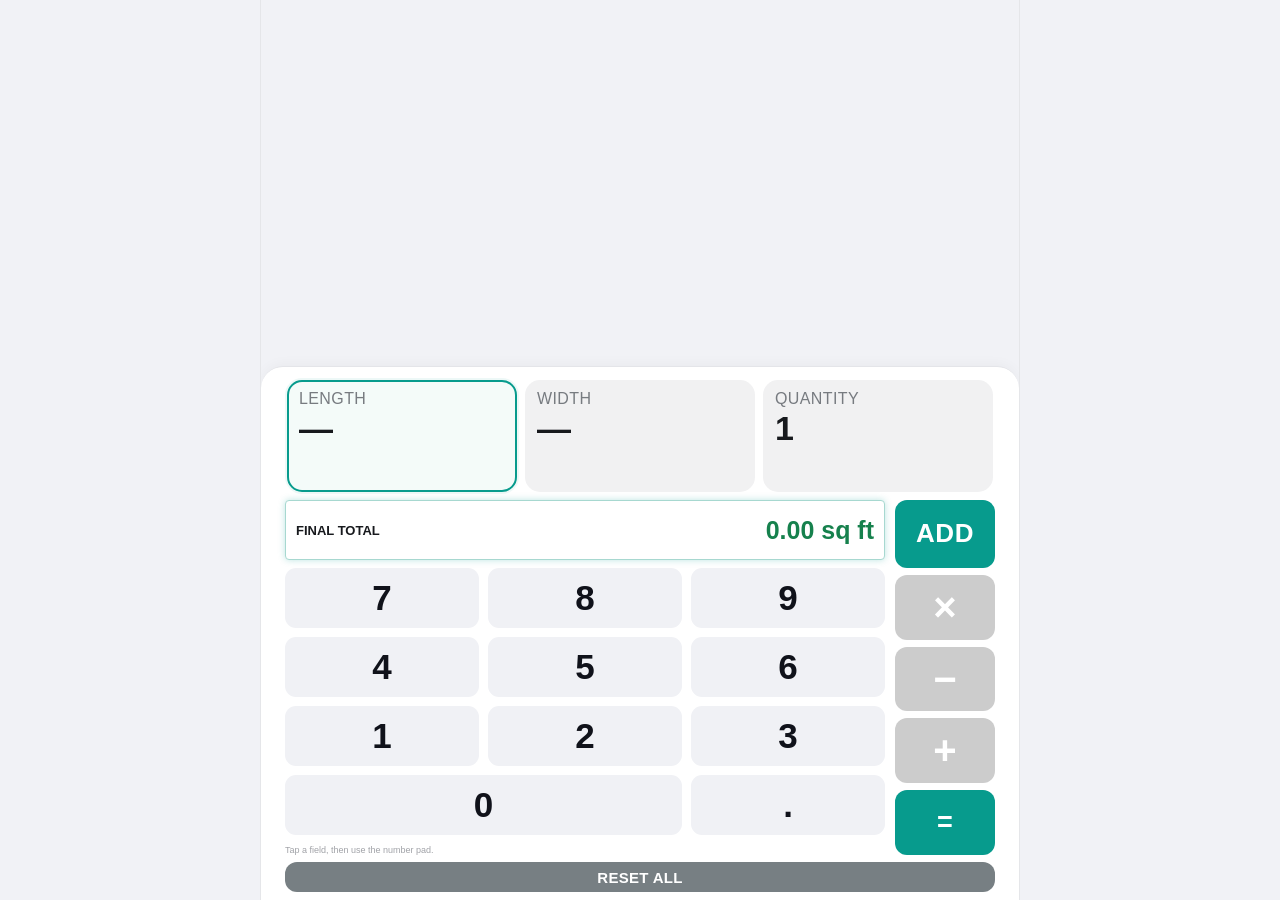
==== calculator-preview.html @ b49df2ea "Refine compact calculator preview and add backspace" ====
<!doctype html>
<html lang="en">
<head>
<meta charset="utf-8">
<meta name="viewport" content="width=device-width, initial-scale=1, viewport-fit=cover">
<meta name="theme-color" content="#f1f2f6">
<title>Calculator UI Preview</title>
<style>
:root{color-scheme:light;--ink:#17191d;--muted:#92949a;--panel:#f0f1f5;--key:#f0f1f5;--teal:#079b8d;--line:#e5e6ea}
*{box-sizing:border-box}
html,body{margin:0;min-height:100%;font-family:Arial,Helvetica,sans-serif;color:var(--ink);background:#f1f2f6}
body{min-height:100dvh}
.app{height:100dvh;max-width:760px;margin:0 auto;display:flex;flex-direction:column;overflow:hidden;background:#f1f2f6}
.measurements{flex:1;min-height:110px;overflow:auto;padding:14px 16px 12px}
.measurement-list{display:flex;flex-direction:column;gap:8px}
.measurement{background:#fff;border:1px solid #e5e6e9;border-radius:14px;padding:8px 11px;display:grid;grid-template-columns:minmax(0,1fr) auto 28px;gap:8px;align-items:center}
.measurement.active{border-color:#b9d9d3;box-shadow:0 0 0 2px #079b8d12}
.measurement-title{font-size:15px;font-weight:800;margin-bottom:4px}
.measurement-summary{font-size:14px;color:#777b82;line-height:1.15}
.measurement-caption{font-size:11px;color:#a1a3a8;margin-top:1px}
.measurement-result{font-size:15px;font-weight:800;white-space:nowrap;text-align:right}
.delete{border:0;background:transparent;color:#b7b9bf;font-size:27px;line-height:1;cursor:pointer;padding:0}
.entry-area{background:#fff;border-top:1px solid #e4e5e9;border-radius:22px 22px 0 0;padding:10px 16px max(8px,env(safe-area-inset-bottom));box-shadow:0 -3px 12px #17191d08}
.fields{display:grid;grid-template-columns:repeat(3,minmax(0,1fr));gap:8px;padding:3px 2px 8px}
.field{min-width:0;border:2px solid transparent;border-radius:15px;background:#f1f1f2;padding:8px 10px 6px;min-height:76px;cursor:pointer}
.field.selected{border-color:#079b8d;background:#f4fbf9;box-shadow:0 0 0 2px #079b8d12}
.field-label{font-size:clamp(12px,3.5vw,16px);letter-spacing:.4px;color:#777b80;white-space:nowrap}
.field-value{font-size:clamp(25px,7vw,34px);font-weight:700;line-height:1.2;overflow:hidden;text-overflow:ellipsis;white-space:nowrap}
.controls{display:grid;grid-template-columns:minmax(0,1fr) 74px;gap:10px;align-items:stretch}
.left-controls{min-width:0;display:flex;flex-direction:column;gap:8px}
.total{min-height:60px;border:1px solid #a7d8d0;box-shadow:0 0 7px #079b8d44;border-radius:4px;padding:8px 10px;display:flex;align-items:center;justify-content:space-between;gap:6px;background:#fff}
.total-label{font-size:13px;font-weight:800;white-space:nowrap}
.total-value{font-size:clamp(19px,5.2vw,25px);font-weight:800;color:#16814d;white-space:nowrap}
.keypad{display:grid;grid-template-columns:repeat(3,minmax(0,1fr));gap:9px}
.key{height:clamp(46px,7.4vh,60px);border:0;border-radius:11px;background:var(--key);color:#10121a;font-size:clamp(25px,6.5vw,35px);font-weight:700;cursor:pointer}
.key:active,.action:active{filter:brightness(.94)}
.key.zero{grid-column:span 2}
.side-controls{display:grid;grid-template-rows:1.05fr repeat(4,1fr);gap:7px}
.action{border:0;border-radius:12px;background:#ccc;color:#fff;font-size:clamp(25px,7vw,40px);font-weight:700;cursor:pointer}
.action.add{background:var(--teal);font-size:clamp(18px,5vw,26px);letter-spacing:.5px}
.action.reset{background:#777f83;font-size:15px;letter-spacing:.3px}
.action.dummy{background:#ccc;color:#fff;cursor:default;pointer-events:none}\n.action.backspace{background:#ccc;color:#fff;font-size:clamp(23px,6vw,31px)}
.action.equals{background:var(--teal);font-size:27px}
.helper{font-size:9px;color:#a0a2a7;margin-top:2px}
@media(min-width:600px){.app{border-left:1px solid #e5e6e9;border-right:1px solid #e5e6e9}.measurements{padding-left:24px;padding-right:24px}.entry-area{padding-left:24px;padding-right:24px}.controls{grid-template-columns:minmax(0,1fr) 100px}.field{min-height:112px}}
@media(max-height:680px){.field{min-height:76px;padding:8px}.fields{padding-bottom:9px}.entry-area{padding-top:10px}.key{height:clamp(43px,8.7vh,60px)}.left-controls{gap:8px}.keypad,.side-controls{gap:7px}.total{min-height:60px}}
</style>
</head>
<body>
<main class="app">
  <section class="measurements" aria-label="Measurement list">
    <div class="measurement-list" id="measurementList"></div>
  </section>
  <section class="entry-area" aria-label="Calculator keypad">
    <div class="fields">
      <div class="field selected" data-select="length" role="button" tabindex="0" aria-label="Select length">
        <div class="field-label">LENGTH</div><div class="field-value" id="activeLength">—</div>
      </div>
      <div class="field" data-select="width" role="button" tabindex="0" aria-label="Select width">
        <div class="field-label">WIDTH</div><div class="field-value" id="activeWidth">—</div>
      </div>
      <div class="field" data-select="pieces" role="button" tabindex="0" aria-label="Select quantity">
        <div class="field-label">QUANTITY</div><div class="field-value" id="activePieces">1</div>
      </div>
    </div>
    <div class="controls">
      <div class="left-controls">
        <div class="total">
          <span class="total-label">FINAL TOTAL</span>
          <span class="total-value" id="grandTotal">0.00 sq ft</span>
        </div>
        <div class="keypad" id="keypad">
          <button class="key" data-key="7">7</button><button class="key" data-key="8">8</button><button class="key" data-key="9">9</button>
          <button class="key" data-key="4">4</button><button class="key" data-key="5">5</button><button class="key" data-key="6">6</button>
          <button class="key" data-key="1">1</button><button class="key" data-key="2">2</button><button class="key" data-key="3">3</button>
          <button class="key zero" data-key="0">0</button><button class="key" data-key=".">.</button>
        </div>
        <div class="helper" id="status" aria-live="polite">Tap a field, then use the number pad.</div>
      </div>
      <div class="side-controls">
        <button class="action add" id="add" type="button">ADD</button>
        <button class="action backspace" id="backspace" type="button" aria-label="Delete last digit">×</button>
        <button class="action dummy" type="button" tabindex="-1" aria-disabled="true">−</button>
        <button class="action dummy" type="button" tabindex="-1" aria-disabled="true">+</button>
        <button class="action equals" id="equals" type="button" aria-label="Update total">=</button>
      </div>
    </div>
    <button class="action reset" id="reset" type="button" style="width:100%;height:30px;margin-top:7px">RESET ALL</button>
  </section>
</main>
<script>
(function(){
"use strict";
const $=id=>document.getElementById(id);
const list=$("measurementList");
let rows=[];
let nextId=1;
let activeId=1;
let activeField="length";
const fields=["length","width","pieces"];
function inchesToFeet(inches){
  const wholeFeet=Math.floor(inches/12);
  const remainder=inches-wholeFeet*12;
  if(remainder===0)return wholeFeet;
  if(remainder<=3)return wholeFeet+0.25;
  if(remainder<=6)return wholeFeet+0.50;
  if(remainder<=9)return wholeFeet+0.75;
  return wholeFeet+1.00;
}
function roundToTwo(value){return Math.floor((value+Number.EPSILON)*100+0.5)/100;}
function format(value){return roundToTwo(value).toFixed(2);}
function rowResult(row){
  if(row.length===""&&row.width==="")return null;
  if(row.length===""||row.width==="")return null;
  const length=Number(row.length),width=Number(row.width),pieces=Number(row.pieces);
  if(!Number.isFinite(length)||!Number.isFinite(width)||length<=0||width<=0||!Number.isInteger(pieces)||pieces<1)return null;
  return inchesToFeet(length)*inchesToFeet(width)*pieces;
}
function escapeText(value){return String(value).replace(/[&<>"']/g,ch=>({"&":"&amp;","<":"&lt;",">":"&gt;",'"':"&quot;","'":"&#39;"}[ch]));}
function render(){
  list.innerHTML="";
  let total=0;
  rows.forEach(row=>{
    const result=rowResult(row);
    if(result!==null)total+=result;
    const card=document.createElement("article");
    card.className="measurement"+(row.id===activeId?" active":"");
    const summary=(row.length||"—")+" × "+(row.width||"—")+" × "+(row.pieces||"1");
    card.innerHTML='<div><div class="measurement-title">INPUT '+row.id+'</div><div class="measurement-summary">'+escapeText(summary)+'</div><div class="measurement-caption">L × W × Q</div></div><div class="measurement-result">'+(result===null?"—":format(result)+" sq ft")+'</div><button class="delete" type="button" aria-label="Remove input '+row.id+'">×</button>';
    card.addEventListener("click",event=>{
      if(event.target.closest(".delete"))return;
      activeId=row.id;activeField="length";render();
    });
    card.querySelector(".delete").addEventListener("click",()=>{
      if(rows.length===1){rows[0]={id:1,length:"",width:"",pieces:"1"};nextId=2;activeId=1;activeField="length";}
      else{rows=rows.filter(item=>item.id!==row.id);if(activeId===row.id){activeId=rows[0].id;activeField="length";}}
      render();
    });
    list.appendChild(card);
  });
  $("grandTotal").textContent=format(total)+" sq ft";
  const active=rows.find(row=>row.id===activeId)||rows[0];
  if(active){
    $("activeLength").textContent=active.length||"—";
    $("activeWidth").textContent=active.width||"—";
    $("activePieces").textContent=active.pieces||"1";
  }
  document.querySelectorAll(".field").forEach(el=>el.classList.toggle("selected",el.dataset.select===activeField));
}
function addRow(){
  const row={id:nextId++,length:"",width:"",pieces:"1"};
  rows.push(row);activeId=row.id;activeField="length";render();
}
function enterKey(value){
  const row=rows.find(item=>item.id===activeId);
  if(!row)return;
  let current=row[activeField]||"";
  if(value==="."){
    if(current.includes("."))return;
    current=current===""?"0.":current+".";
  }else{
    if(current==="0")current=value;
    else current+=value;
  }
  row[activeField]=current;
  render();
}
document.querySelectorAll(".field").forEach(el=>{
  const select=()=>{activeField=el.dataset.select;render();};
  el.addEventListener("click",select);
  el.addEventListener("keydown",event=>{if(event.key==="Enter"||event.key===" "){event.preventDefault();select();}});
});
$("keypad").addEventListener("click",event=>{
  const button=event.target.closest("[data-key]");
  if(button)enterKey(button.dataset.key);
});
$("add").addEventListener("click",addRow);\n$("backspace").addEventListener("click",()=>{\n  const row=rows.find(item=>item.id===activeId);\n  if(!row)return;\n  const current=row[activeField]||"";\n  if(current.length>0){row[activeField]=current.slice(0,-1);if(activeField==="pieces"&&row[activeField]==="")row[activeField]="1";render();}\n});
$("reset").addEventListener("click",()=>{
  rows=[{id:1,length:"",width:"",pieces:"1"}];nextId=2;activeId=1;activeField="length";render();
});
$("equals").addEventListener("click",render);
rows=[{id:1,length:"",width:"",pieces:"1"}];
render();
})();
</script>
</body>
</html>
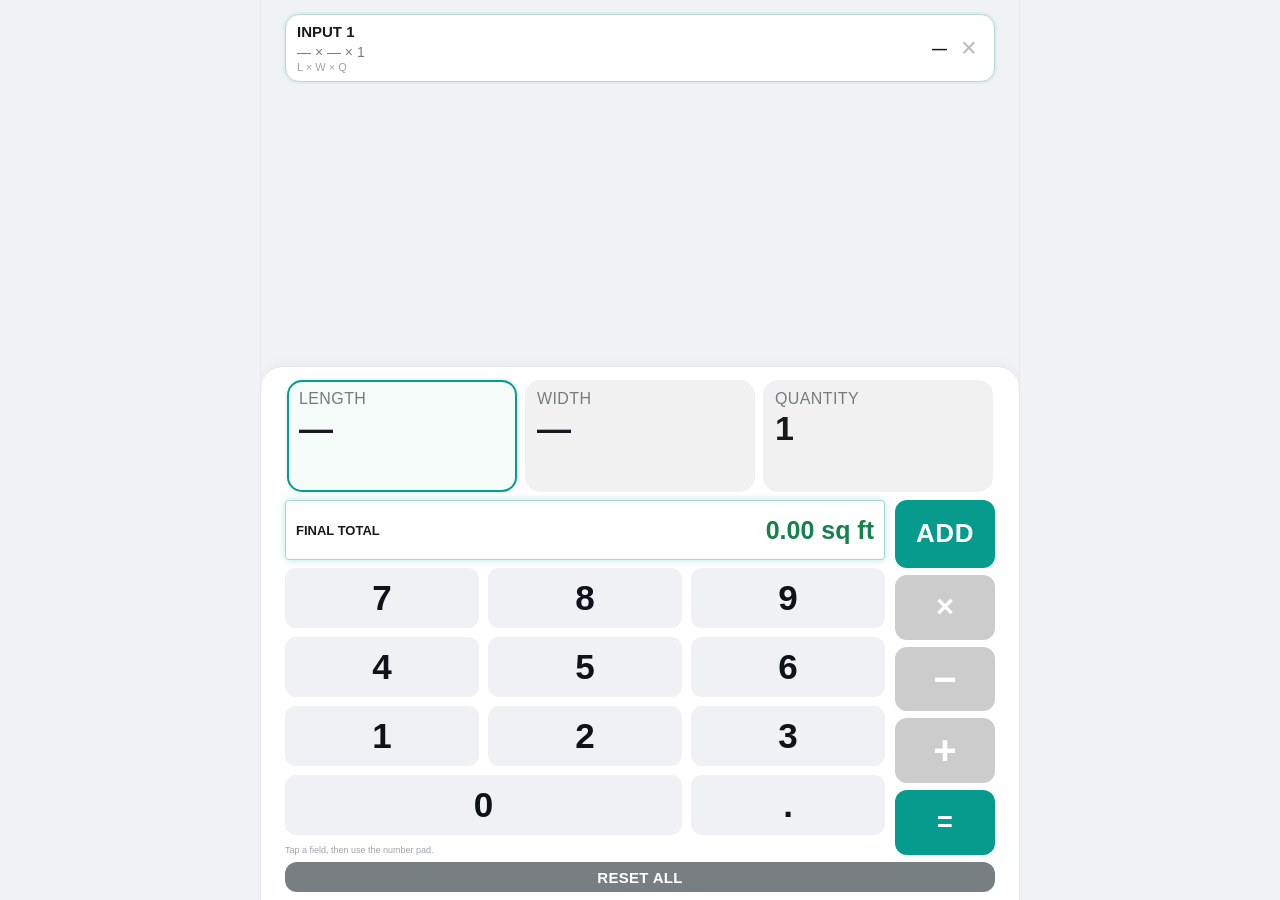
==== commit 5d9980f3: "Fix preview formatting after backspace update" ====
--- a/calculator-preview.html
+++ b/calculator-preview.html
@@ -39,7 +39,8 @@
 .action{border:0;border-radius:12px;background:#ccc;color:#fff;font-size:clamp(25px,7vw,40px);font-weight:700;cursor:pointer}
 .action.add{background:var(--teal);font-size:clamp(18px,5vw,26px);letter-spacing:.5px}
 .action.reset{background:#777f83;font-size:15px;letter-spacing:.3px}
-.action.dummy{background:#ccc;color:#fff;cursor:default;pointer-events:none}\n.action.backspace{background:#ccc;color:#fff;font-size:clamp(23px,6vw,31px)}
+.action.dummy{background:#ccc;color:#fff;cursor:default;pointer-events:none}
+.action.backspace{background:#ccc;color:#fff;font-size:clamp(23px,6vw,31px)}
 .action.equals{background:var(--teal);font-size:27px}
 .helper{font-size:9px;color:#a0a2a7;margin-top:2px}
 @media(min-width:600px){.app{border-left:1px solid #e5e6e9;border-right:1px solid #e5e6e9}.measurements{padding-left:24px;padding-right:24px}.entry-area{padding-left:24px;padding-right:24px}.controls{grid-template-columns:minmax(0,1fr) 100px}.field{min-height:112px}}
@@ -174,7 +175,13 @@
   const button=event.target.closest("[data-key]");
   if(button)enterKey(button.dataset.key);
 });
-$("add").addEventListener("click",addRow);\n$("backspace").addEventListener("click",()=>{\n  const row=rows.find(item=>item.id===activeId);\n  if(!row)return;\n  const current=row[activeField]||"";\n  if(current.length>0){row[activeField]=current.slice(0,-1);if(activeField==="pieces"&&row[activeField]==="")row[activeField]="1";render();}\n});
+$("add").addEventListener("click",addRow);
+$("backspace").addEventListener("click",()=>{
+  const row=rows.find(item=>item.id===activeId);
+  if(!row)return;
+  const current=row[activeField]||"";
+  if(current.length>0){row[activeField]=current.slice(0,-1);if(activeField==="pieces"&&row[activeField]==="")row[activeField]="1";render();}
+});
 $("reset").addEventListener("click",()=>{
   rows=[{id:1,length:"",width:"",pieces:"1"}];nextId=2;activeId=1;activeField="length";render();
 });
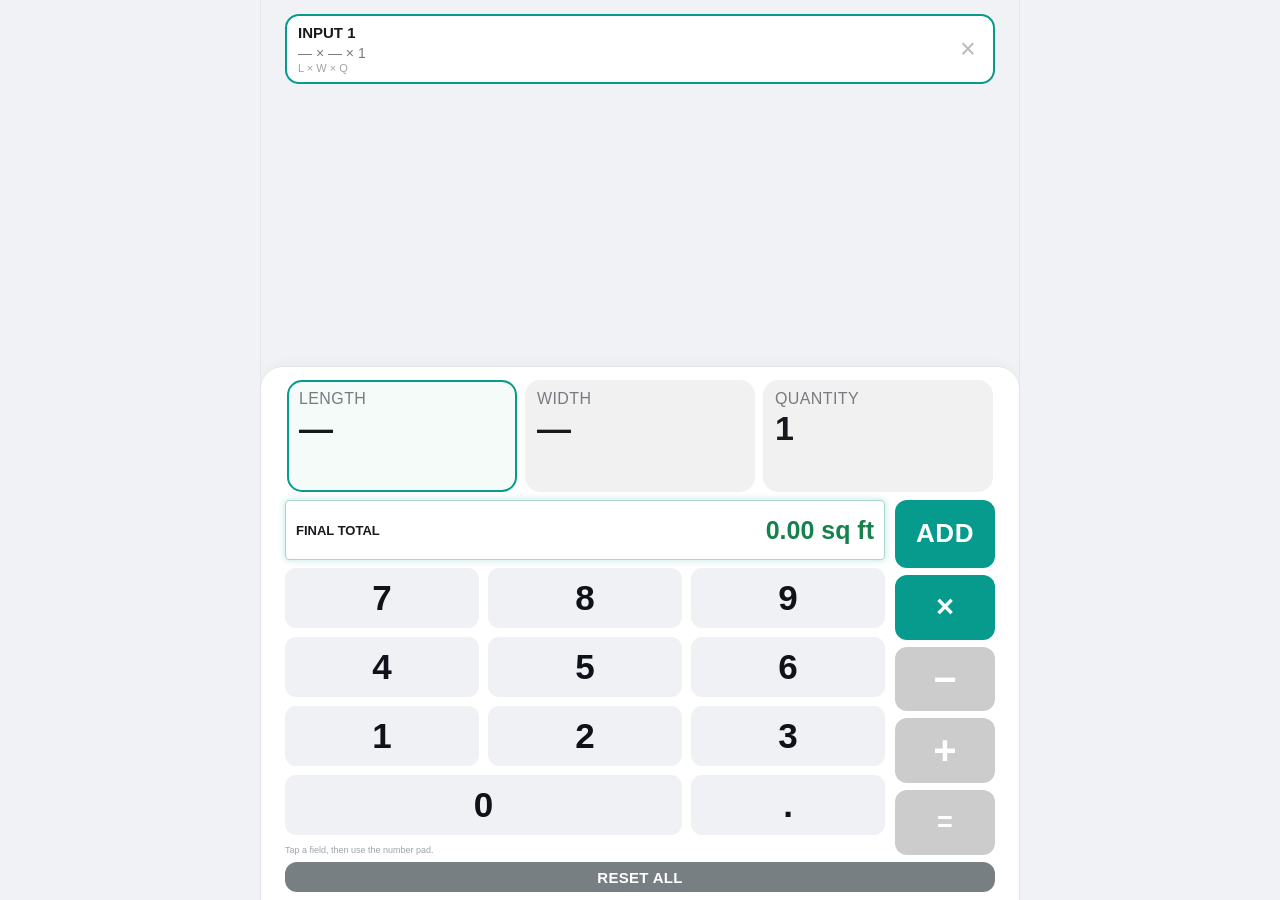
==== commit 46fe0478: "Refine calculator preview buttons and measurement cards" ====
--- a/calculator-preview.html
+++ b/calculator-preview.html
@@ -13,8 +13,8 @@
 .app{height:100dvh;max-width:760px;margin:0 auto;display:flex;flex-direction:column;overflow:hidden;background:#f1f2f6}
 .measurements{flex:1;min-height:110px;overflow:auto;padding:14px 16px 12px}
 .measurement-list{display:flex;flex-direction:column;gap:8px}
-.measurement{background:#fff;border:1px solid #e5e6e9;border-radius:14px;padding:8px 11px;display:grid;grid-template-columns:minmax(0,1fr) auto 28px;gap:8px;align-items:center}
-.measurement.active{border-color:#b9d9d3;box-shadow:0 0 0 2px #079b8d12}
+.measurement{background:#fff;border:1px solid #e5e6e9;border-radius:14px;padding:8px 11px;display:grid;grid-template-columns:minmax(0,1fr) 28px;gap:8px;align-items:center}
+.measurement.active{border:2px solid var(--teal);box-shadow:none}
 .measurement-title{font-size:15px;font-weight:800;margin-bottom:4px}
 .measurement-summary{font-size:14px;color:#777b82;line-height:1.15}
 .measurement-caption{font-size:11px;color:#a1a3a8;margin-top:1px}
@@ -23,7 +23,7 @@
 .entry-area{background:#fff;border-top:1px solid #e4e5e9;border-radius:22px 22px 0 0;padding:10px 16px max(8px,env(safe-area-inset-bottom));box-shadow:0 -3px 12px #17191d08}
 .fields{display:grid;grid-template-columns:repeat(3,minmax(0,1fr));gap:8px;padding:3px 2px 8px}
 .field{min-width:0;border:2px solid transparent;border-radius:15px;background:#f1f1f2;padding:8px 10px 6px;min-height:76px;cursor:pointer}
-.field.selected{border-color:#079b8d;background:#f4fbf9;box-shadow:0 0 0 2px #079b8d12}
+.field.selected{border:2px solid var(--teal);background:#f4fbf9;box-shadow:none}
 .field-label{font-size:clamp(12px,3.5vw,16px);letter-spacing:.4px;color:#777b80;white-space:nowrap}
 .field-value{font-size:clamp(25px,7vw,34px);font-weight:700;line-height:1.2;overflow:hidden;text-overflow:ellipsis;white-space:nowrap}
 .controls{display:grid;grid-template-columns:minmax(0,1fr) 74px;gap:10px;align-items:stretch}
@@ -40,8 +40,8 @@
 .action.add{background:var(--teal);font-size:clamp(18px,5vw,26px);letter-spacing:.5px}
 .action.reset{background:#777f83;font-size:15px;letter-spacing:.3px}
 .action.dummy{background:#ccc;color:#fff;cursor:default;pointer-events:none}
-.action.backspace{background:#ccc;color:#fff;font-size:clamp(23px,6vw,31px)}
-.action.equals{background:var(--teal);font-size:27px}
+.action.backspace{background:var(--teal);color:#fff;font-size:clamp(23px,6vw,31px)}
+.action.equals{background:#ccc;color:#fff;font-size:27px;cursor:default;pointer-events:none}
 .helper{font-size:9px;color:#a0a2a7;margin-top:2px}
 @media(min-width:600px){.app{border-left:1px solid #e5e6e9;border-right:1px solid #e5e6e9}.measurements{padding-left:24px;padding-right:24px}.entry-area{padding-left:24px;padding-right:24px}.controls{grid-template-columns:minmax(0,1fr) 100px}.field{min-height:112px}}
 @media(max-height:680px){.field{min-height:76px;padding:8px}.fields{padding-bottom:9px}.entry-area{padding-top:10px}.key{height:clamp(43px,8.7vh,60px)}.left-controls{gap:8px}.keypad,.side-controls{gap:7px}.total{min-height:60px}}
@@ -83,7 +83,7 @@
         <button class="action backspace" id="backspace" type="button" aria-label="Delete last digit">×</button>
         <button class="action dummy" type="button" tabindex="-1" aria-disabled="true">−</button>
         <button class="action dummy" type="button" tabindex="-1" aria-disabled="true">+</button>
-        <button class="action equals" id="equals" type="button" aria-label="Update total">=</button>
+        <button class="action equals" type="button" tabindex="-1" aria-disabled="true" aria-label="Disabled">=</button>
       </div>
     </div>
     <button class="action reset" id="reset" type="button" style="width:100%;height:30px;margin-top:7px">RESET ALL</button>
@@ -127,7 +127,7 @@
     const card=document.createElement("article");
     card.className="measurement"+(row.id===activeId?" active":"");
     const summary=(row.length||"—")+" × "+(row.width||"—")+" × "+(row.pieces||"1");
-    card.innerHTML='<div><div class="measurement-title">INPUT '+row.id+'</div><div class="measurement-summary">'+escapeText(summary)+'</div><div class="measurement-caption">L × W × Q</div></div><div class="measurement-result">'+(result===null?"—":format(result)+" sq ft")+'</div><button class="delete" type="button" aria-label="Remove input '+row.id+'">×</button>';
+    card.innerHTML='<div><div class="measurement-title">INPUT '+row.id+'</div><div class="measurement-summary">'+escapeText(summary)+'</div><div class="measurement-caption">L × W × Q</div></div><button class="delete" type="button" aria-label="Remove input '+row.id+'">×</button>';
     card.addEventListener("click",event=>{
       if(event.target.closest(".delete"))return;
       activeId=row.id;activeField="length";render();
@@ -185,7 +185,6 @@
 $("reset").addEventListener("click",()=>{
   rows=[{id:1,length:"",width:"",pieces:"1"}];nextId=2;activeId=1;activeField="length";render();
 });
-$("equals").addEventListener("click",render);
 rows=[{id:1,length:"",width:"",pieces:"1"}];
 render();
 })();
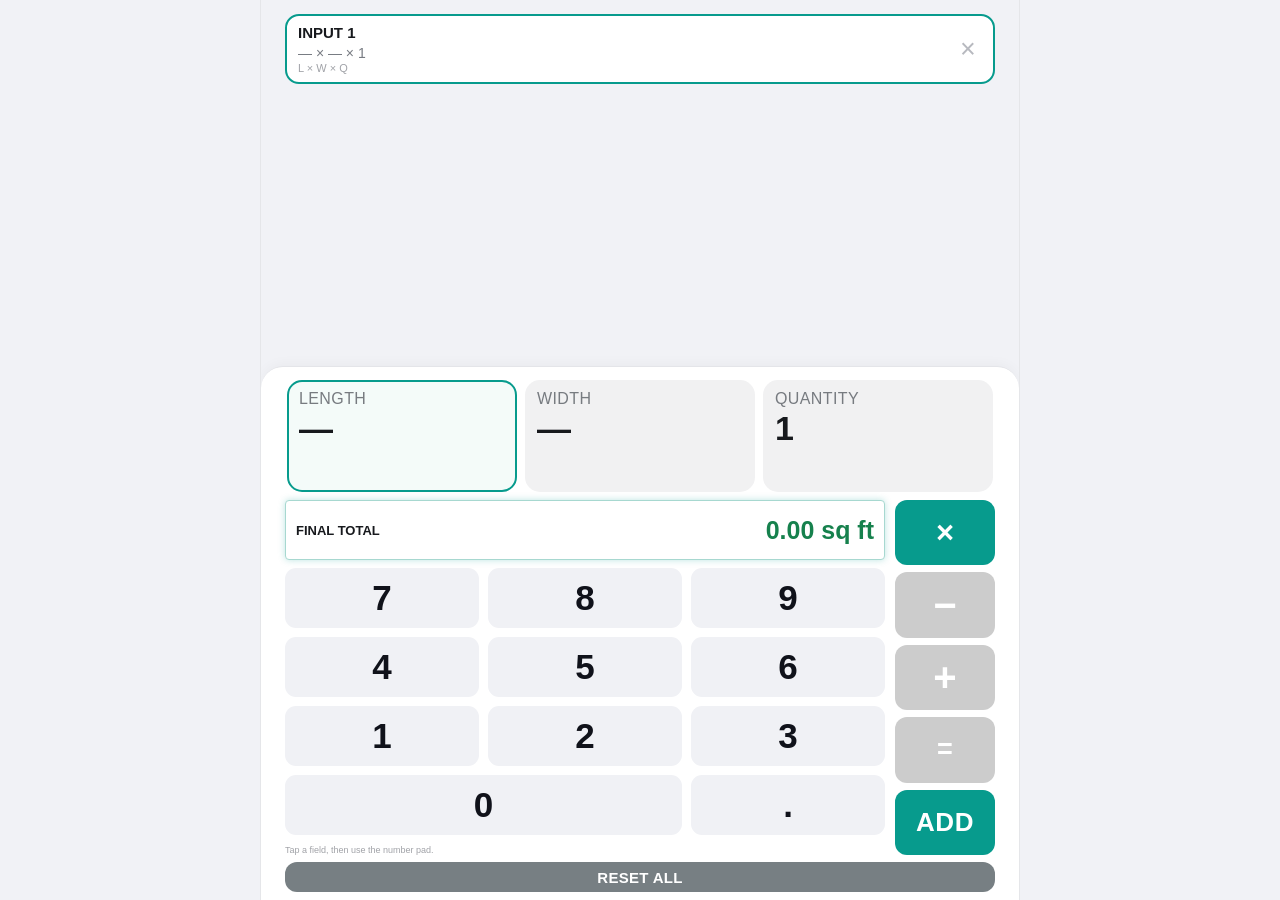
==== commit ffc7065f: "Swap ADD and backspace button positions in calculator preview" ====
--- a/calculator-preview.html
+++ b/calculator-preview.html
@@ -35,7 +35,7 @@
 .key{height:clamp(46px,7.4vh,60px);border:0;border-radius:11px;background:var(--key);color:#10121a;font-size:clamp(25px,6.5vw,35px);font-weight:700;cursor:pointer}
 .key:active,.action:active{filter:brightness(.94)}
 .key.zero{grid-column:span 2}
-.side-controls{display:grid;grid-template-rows:1.05fr repeat(4,1fr);gap:7px}
+.side-controls{display:grid;grid-template-rows:repeat(5,1fr);gap:7px}
 .action{border:0;border-radius:12px;background:#ccc;color:#fff;font-size:clamp(25px,7vw,40px);font-weight:700;cursor:pointer}
 .action.add{background:var(--teal);font-size:clamp(18px,5vw,26px);letter-spacing:.5px}
 .action.reset{background:#777f83;font-size:15px;letter-spacing:.3px}
@@ -79,11 +79,11 @@
         <div class="helper" id="status" aria-live="polite">Tap a field, then use the number pad.</div>
       </div>
       <div class="side-controls">
-        <button class="action add" id="add" type="button">ADD</button>
         <button class="action backspace" id="backspace" type="button" aria-label="Delete last digit">×</button>
         <button class="action dummy" type="button" tabindex="-1" aria-disabled="true">−</button>
         <button class="action dummy" type="button" tabindex="-1" aria-disabled="true">+</button>
         <button class="action equals" type="button" tabindex="-1" aria-disabled="true" aria-label="Disabled">=</button>
+        <button class="action add" id="add" type="button">ADD</button>
       </div>
     </div>
     <button class="action reset" id="reset" type="button" style="width:100%;height:30px;margin-top:7px">RESET ALL</button>
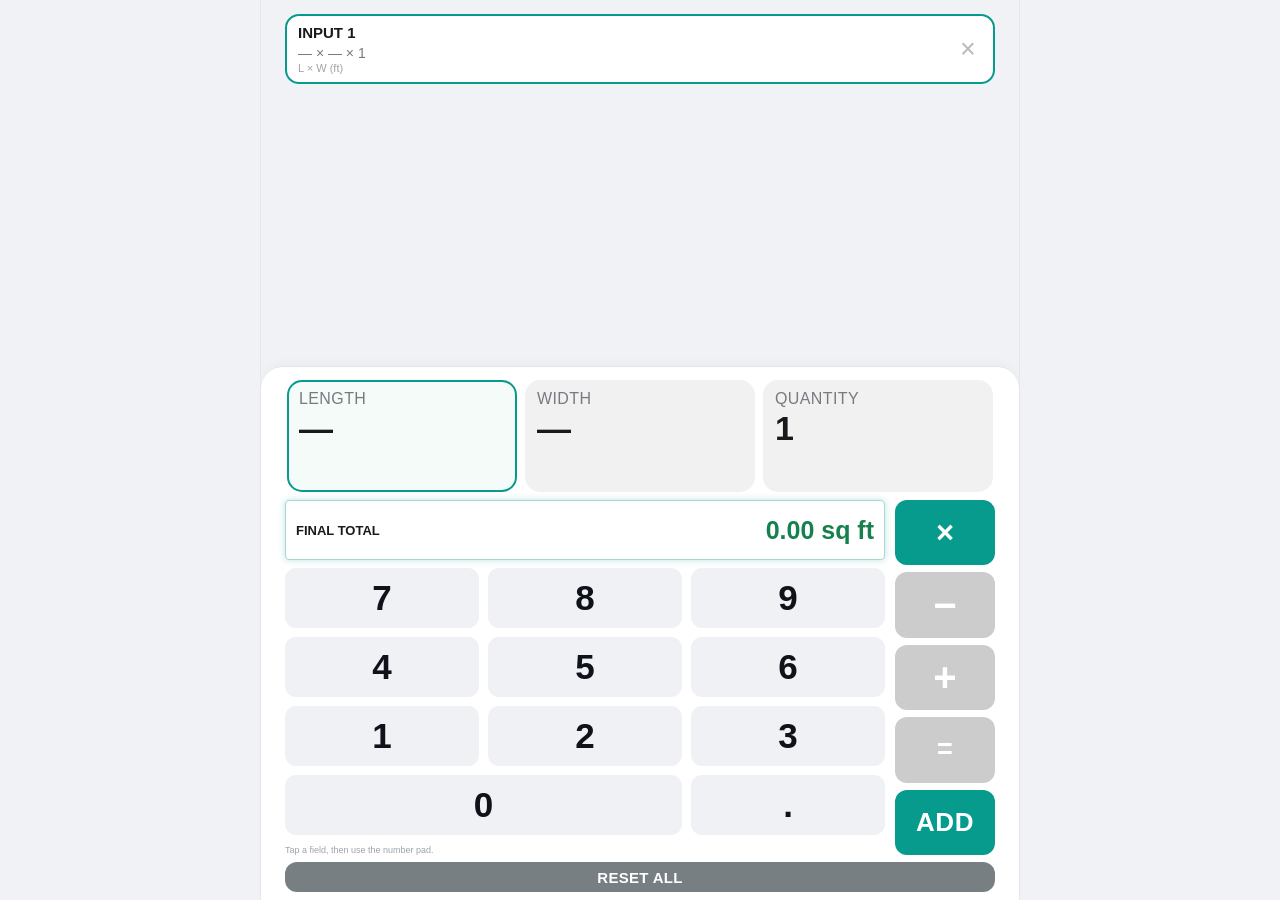
==== commit e444aa97: "Show converted dimensions and prevent skipped empty inputs" ====
--- a/calculator-preview.html
+++ b/calculator-preview.html
@@ -110,6 +110,7 @@
 }
 function roundToTwo(value){return Math.floor((value+Number.EPSILON)*100+0.5)/100;}
 function format(value){return roundToTwo(value).toFixed(2);}
+function formatFeet(value){return Number.isInteger(value)?value+" ft":value.toFixed(2).replace(/0+$/,"").replace(/\.$/,"")+" ft";}
 function rowResult(row){
   if(row.length===""&&row.width==="")return null;
   if(row.length===""||row.width==="")return null;
@@ -121,13 +122,14 @@
 function render(){
   list.innerHTML="";
   let total=0;
-  rows.forEach(row=>{
+  rows.forEach((row,index)=>{
     const result=rowResult(row);
     if(result!==null)total+=result;
     const card=document.createElement("article");
     card.className="measurement"+(row.id===activeId?" active":"");
     const summary=(row.length||"—")+" × "+(row.width||"—")+" × "+(row.pieces||"1");
-    card.innerHTML='<div><div class="measurement-title">INPUT '+row.id+'</div><div class="measurement-summary">'+escapeText(summary)+'</div><div class="measurement-caption">L × W × Q</div></div><button class="delete" type="button" aria-label="Remove input '+row.id+'">×</button>';
+    const feetSummary=row.length!==""&&row.width!==""?formatFeet(inchesToFeet(Number(row.length)))+" × "+formatFeet(inchesToFeet(Number(row.width))):"L × W (ft)";
+    card.innerHTML='<div><div class="measurement-title">INPUT '+(index+1)+'</div><div class="measurement-summary">'+escapeText(summary)+'</div><div class="measurement-caption">'+escapeText(feetSummary)+'</div></div><button class="delete" type="button" aria-label="Remove input '+(index+1)+'">×</button>';
     card.addEventListener("click",event=>{
       if(event.target.closest(".delete"))return;
       activeId=row.id;activeField="length";render();
@@ -149,8 +151,10 @@
   document.querySelectorAll(".field").forEach(el=>el.classList.toggle("selected",el.dataset.select===activeField));
 }
 function addRow(){
+  const current=rows.find(item=>item.id===activeId);
+  if(!current||rowResult(current)===null){$("status").textContent="Enter valid length and width before adding the next input.";return;}
   const row={id:nextId++,length:"",width:"",pieces:"1"};
-  rows.push(row);activeId=row.id;activeField="length";render();
+  rows.push(row);activeId=row.id;activeField="length";render();$("status").textContent="INPUT "+rows.length+" added. Enter its length and width.";
 }
 function enterKey(value){
   const row=rows.find(item=>item.id===activeId);
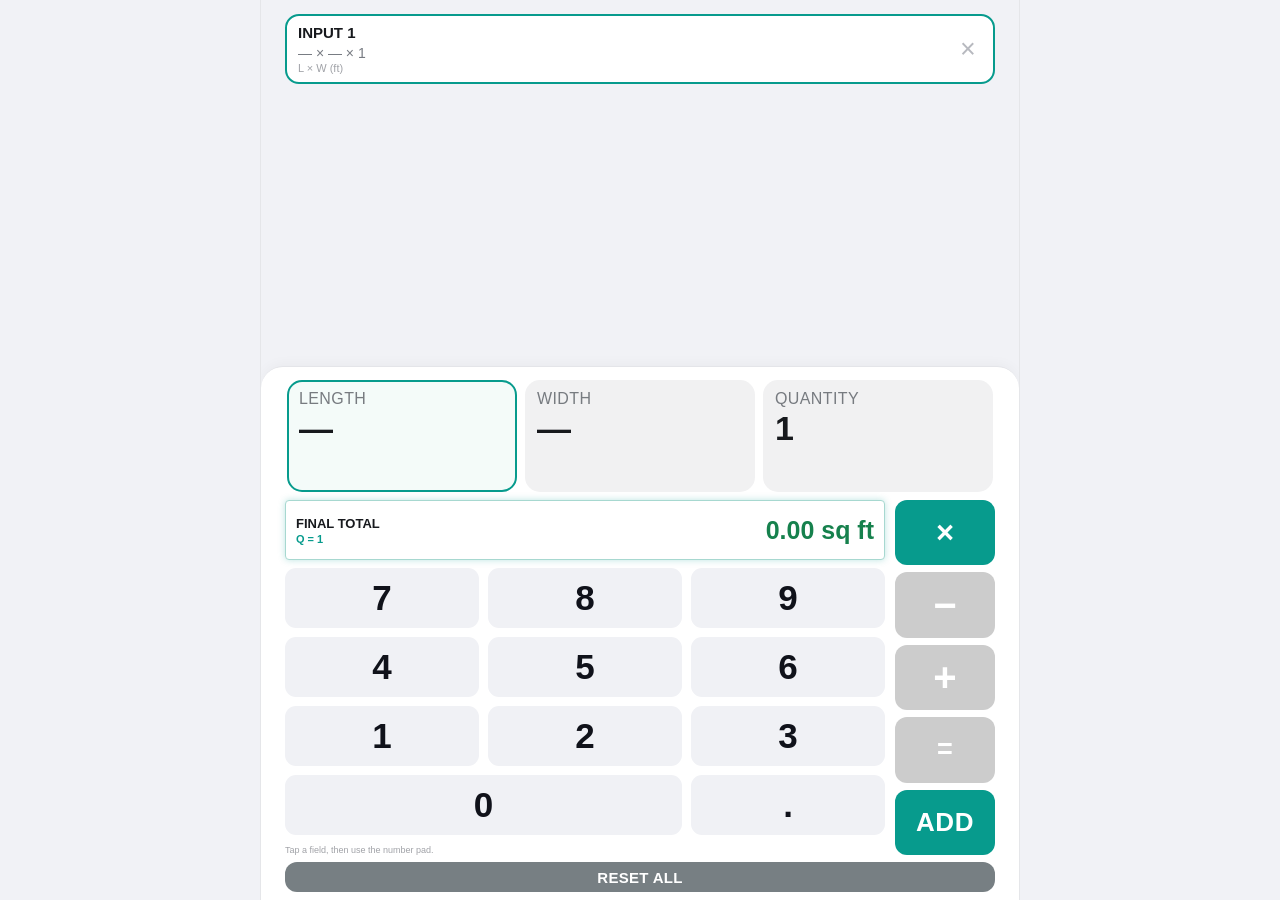
==== commit 2527e8e6: "Show combined total quantity below final total label" ====
--- a/calculator-preview.html
+++ b/calculator-preview.html
@@ -30,6 +30,7 @@
 .left-controls{min-width:0;display:flex;flex-direction:column;gap:8px}
 .total{min-height:60px;border:1px solid #a7d8d0;box-shadow:0 0 7px #079b8d44;border-radius:4px;padding:8px 10px;display:flex;align-items:center;justify-content:space-between;gap:6px;background:#fff}
 .total-label{font-size:13px;font-weight:800;white-space:nowrap}
+.total-quantity{font-size:11px;font-weight:800;color:var(--teal);margin-top:2px;white-space:nowrap}
 .total-value{font-size:clamp(19px,5.2vw,25px);font-weight:800;color:#16814d;white-space:nowrap}
 .keypad{display:grid;grid-template-columns:repeat(3,minmax(0,1fr));gap:9px}
 .key{height:clamp(46px,7.4vh,60px);border:0;border-radius:11px;background:var(--key);color:#10121a;font-size:clamp(25px,6.5vw,35px);font-weight:700;cursor:pointer}
@@ -67,7 +68,7 @@
     <div class="controls">
       <div class="left-controls">
         <div class="total">
-          <span class="total-label">FINAL TOTAL</span>
+          <div><div class="total-label">FINAL TOTAL</div><div class="total-quantity" id="totalQuantity">Q = 1</div></div>
           <span class="total-value" id="grandTotal">0.00 sq ft</span>
         </div>
         <div class="keypad" id="keypad">
@@ -95,7 +96,7 @@
 const $=id=>document.getElementById(id);
 const list=$("measurementList");
 let rows=[];
-let nextId=1;
+let nextId=2;
 let activeId=1;
 let activeField="length";
 const fields=["length","width","pieces"];
@@ -122,12 +123,15 @@
 function render(){
   list.innerHTML="";
   let total=0;
+  let totalQuantity=0;
   rows.forEach((row,index)=>{
+    const quantity=Number(row.pieces);
+    if(row.pieces!==""&&Number.isFinite(quantity)&&quantity>0&&Number.isInteger(quantity))totalQuantity+=quantity;
     const result=rowResult(row);
     if(result!==null)total+=result;
     const card=document.createElement("article");
     card.className="measurement"+(row.id===activeId?" active":"");
-    const summary=(row.length||"—")+" × "+(row.width||"—")+" × "+(row.pieces||"1");
+    const summary=(row.length||"—")+" × "+(row.width||"—")+" × "+(row.pieces===""?"—":row.pieces);
     const feetSummary=row.length!==""&&row.width!==""?formatFeet(inchesToFeet(Number(row.length)))+" × "+formatFeet(inchesToFeet(Number(row.width))):"L × W (ft)";
     card.innerHTML='<div><div class="measurement-title">INPUT '+(index+1)+'</div><div class="measurement-summary">'+escapeText(summary)+'</div><div class="measurement-caption">'+escapeText(feetSummary)+'</div></div><button class="delete" type="button" aria-label="Remove input '+(index+1)+'">×</button>';
     card.addEventListener("click",event=>{
@@ -142,17 +146,24 @@
     list.appendChild(card);
   });
   $("grandTotal").textContent=format(total)+" sq ft";
+  $("totalQuantity").textContent="Q = "+totalQuantity;
   const active=rows.find(row=>row.id===activeId)||rows[0];
   if(active){
     $("activeLength").textContent=active.length||"—";
     $("activeWidth").textContent=active.width||"—";
-    $("activePieces").textContent=active.pieces||"1";
+    $("activePieces").textContent=active.pieces===""?"—":active.pieces;
   }
   document.querySelectorAll(".field").forEach(el=>el.classList.toggle("selected",el.dataset.select===activeField));
 }
 function addRow(){
-  const current=rows.find(item=>item.id===activeId);
-  if(!current||rowResult(current)===null){$("status").textContent="Enter valid length and width before adding the next input.";return;}
+  const incomplete=rows.find(row=>rowResult(row)===null);
+  if(incomplete){
+    activeId=incomplete.id;
+    activeField=incomplete.length===""?"length":incomplete.width===""?"width":"pieces";
+    render();
+    $("status").textContent="Complete INPUT "+(rows.indexOf(incomplete)+1)+" before adding another input.";
+    return;
+  }
   const row={id:nextId++,length:"",width:"",pieces:"1"};
   rows.push(row);activeId=row.id;activeField="length";render();$("status").textContent="INPUT "+rows.length+" added. Enter its length and width.";
 }
@@ -184,7 +195,7 @@
   const row=rows.find(item=>item.id===activeId);
   if(!row)return;
   const current=row[activeField]||"";
-  if(current.length>0){row[activeField]=current.slice(0,-1);if(activeField==="pieces"&&row[activeField]==="")row[activeField]="1";render();}
+  if(current.length>0){row[activeField]=current.slice(0,-1);render();}
 });
 $("reset").addEventListener("click",()=>{
   rows=[{id:1,length:"",width:"",pieces:"1"}];nextId=2;activeId=1;activeField="length";render();
